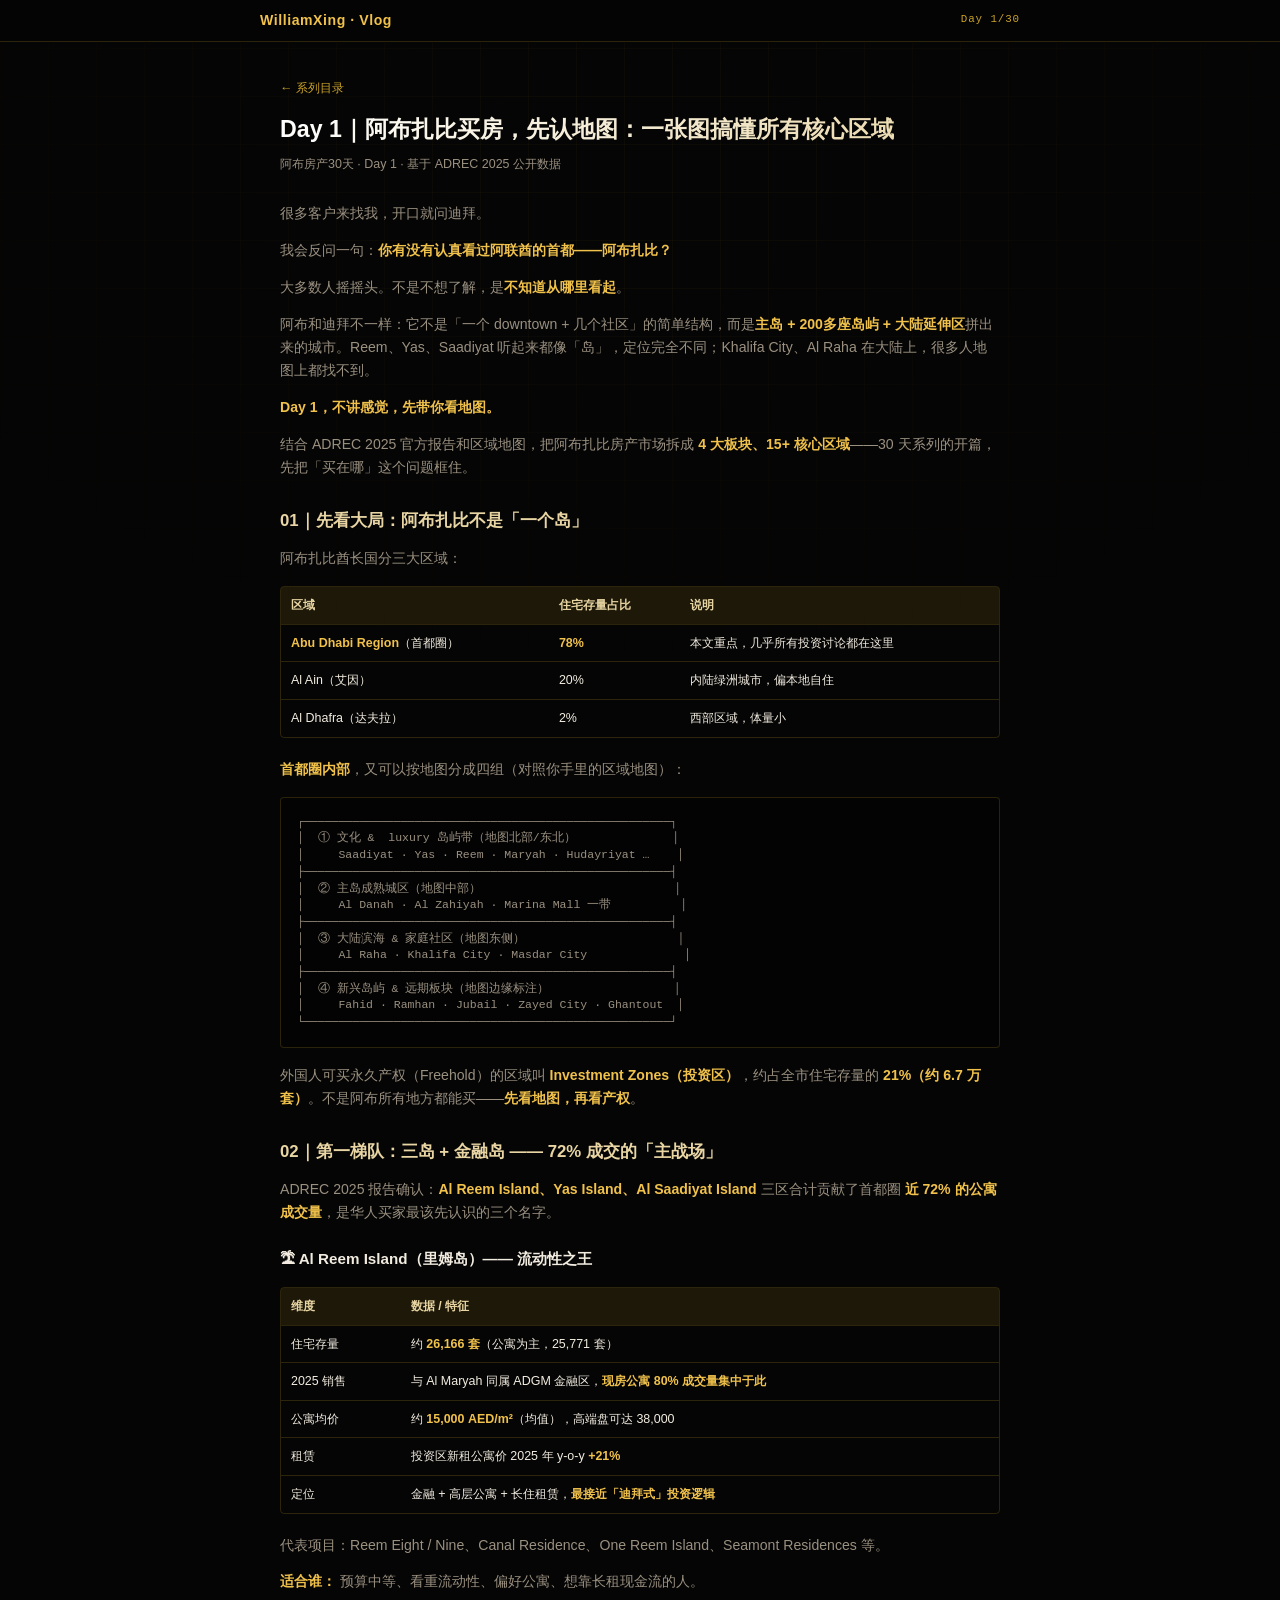
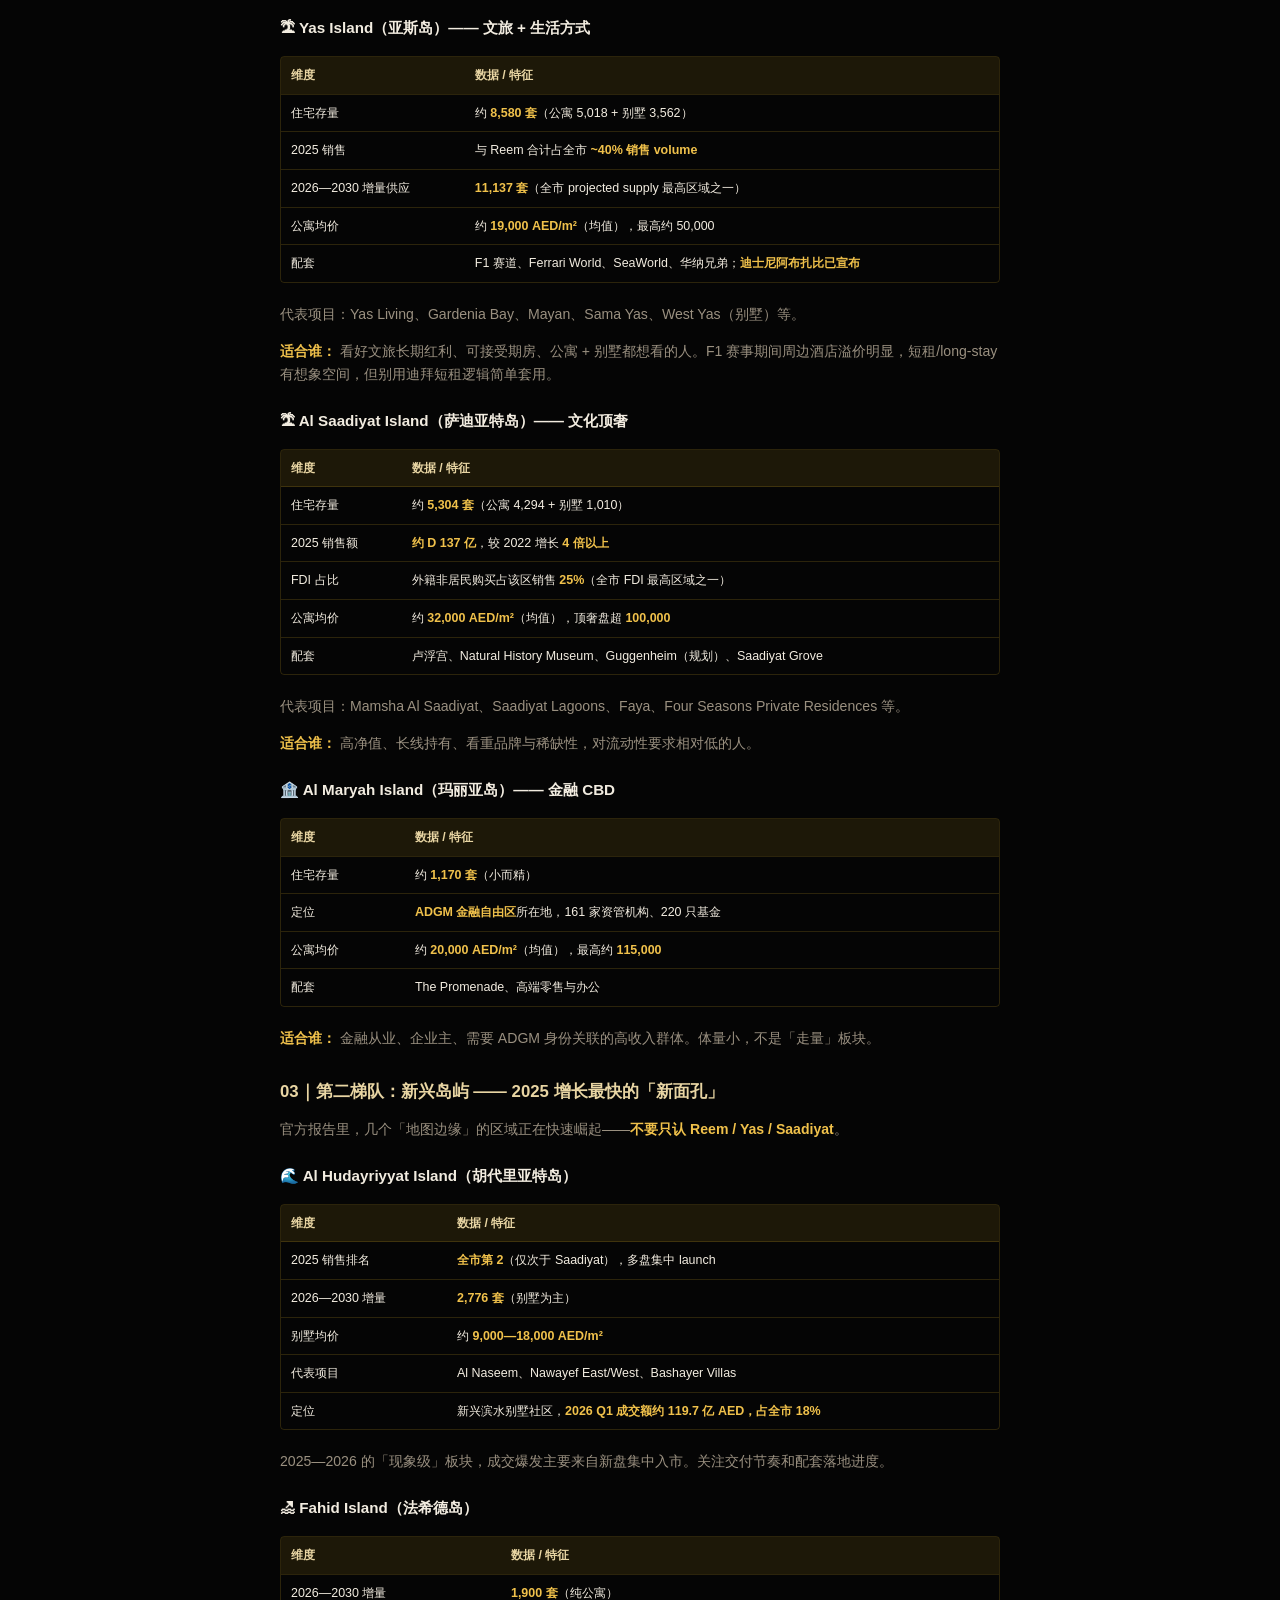
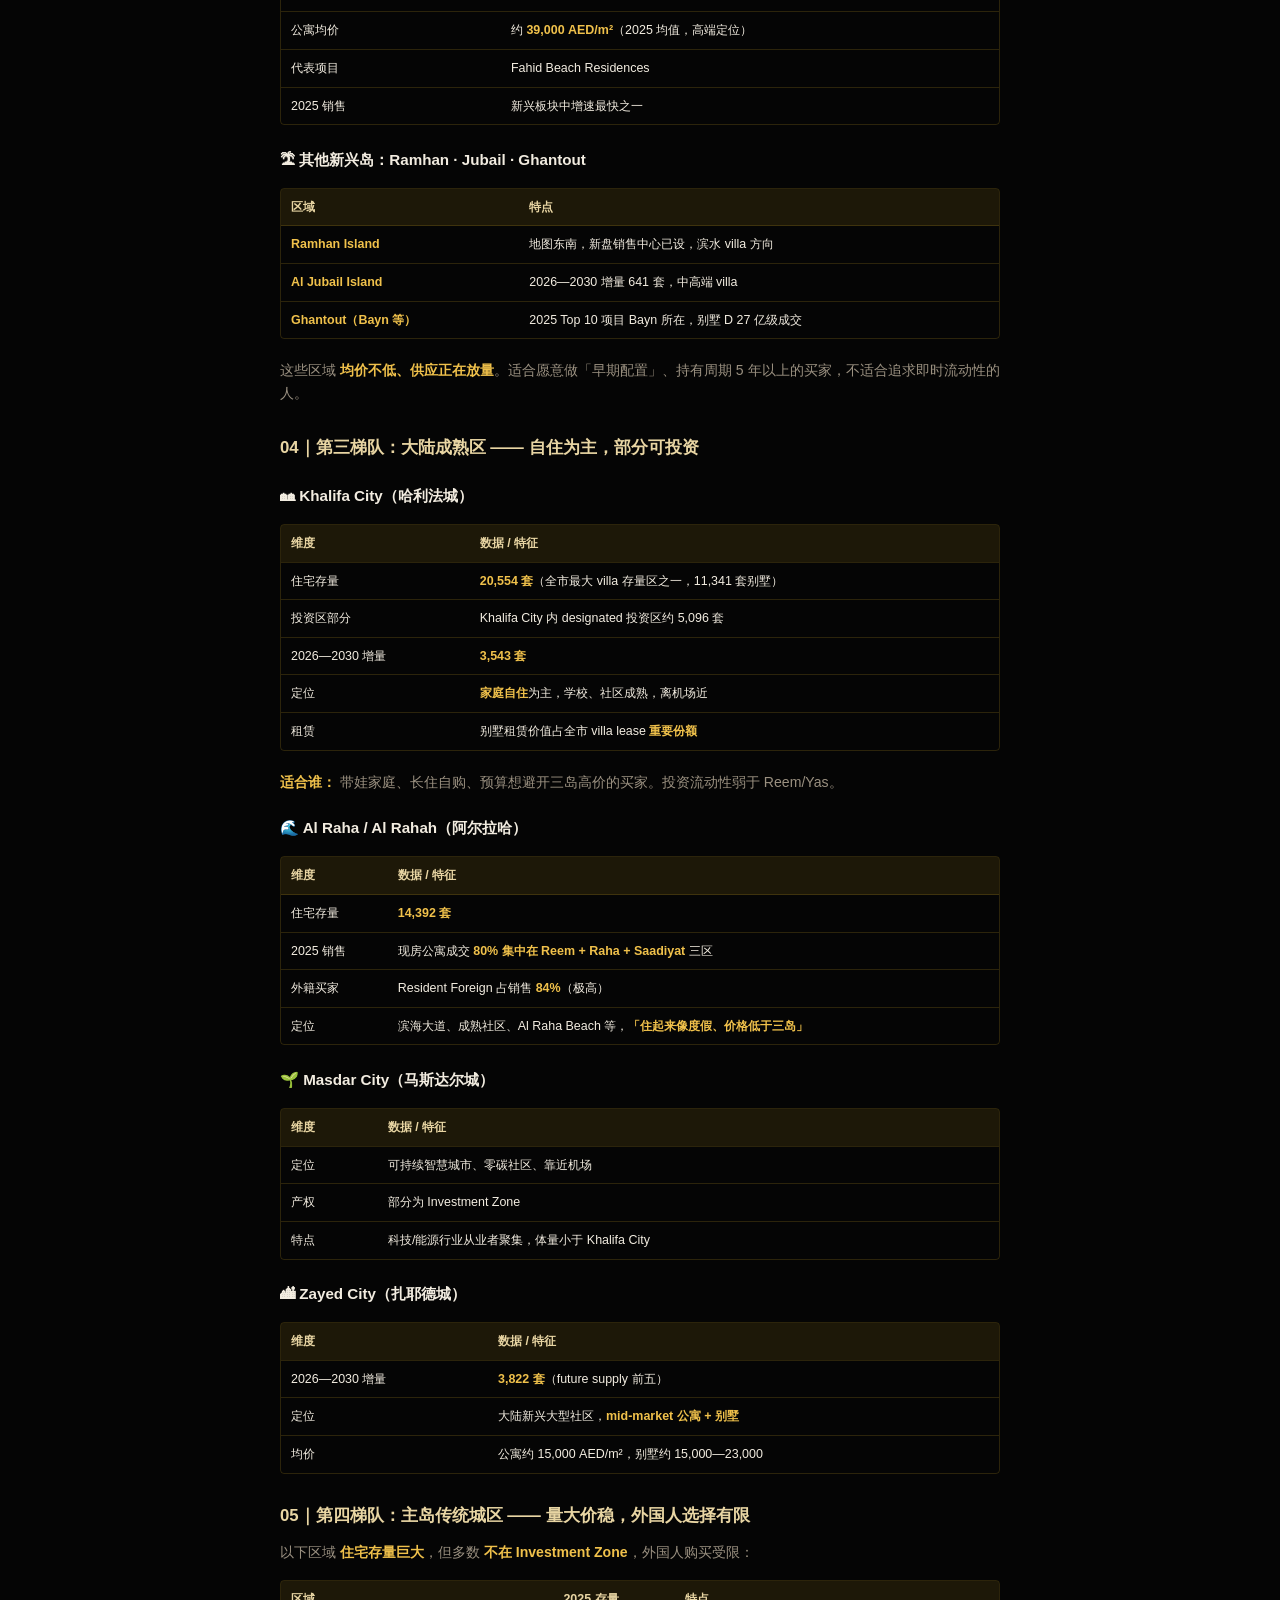
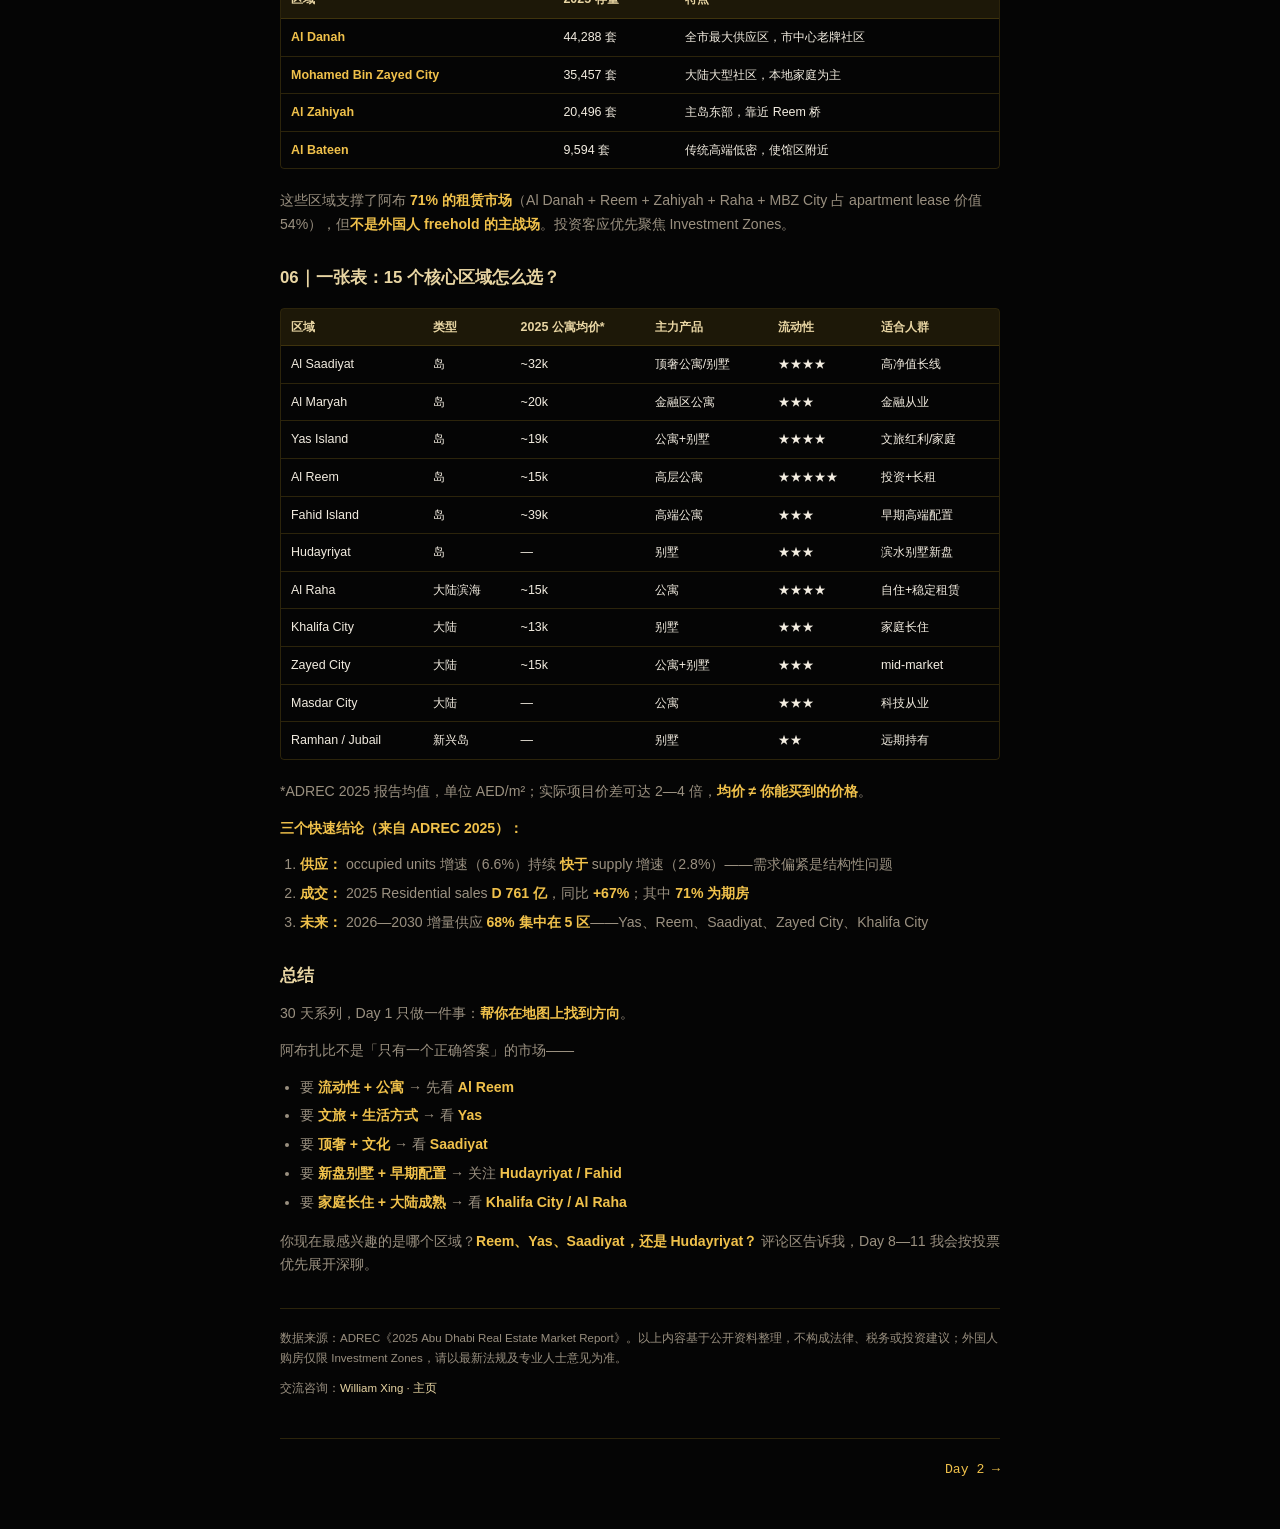
==== articles/day-1.html @ 2cce430b "Refine vlog articles for reader-facing format" ====
<!DOCTYPE html>
<html lang="zh-CN">
<head>
  <meta charset="UTF-8" />
  <meta name="viewport" content="width=device-width, initial-scale=1.0" />
  <title>Day 1｜阿布扎比买房，先认地图：一张图搞懂所有核心区域 · 阿布房产30天</title>
  <link rel="stylesheet" href="../styles.css" />
</head>
<body>
  <div class="site-brand-bar">
    <div class="site-brand-inner">
      <a href="../index.html" class="site-name">WilliamXing · Vlog</a>
      <span class="ep-badge">Day 1/30</span>
    </div>
  </div>
  <article class="wrap article">
    <header class="article-head">
      <a class="back" href="../index.html">← 系列目录</a>
      <h1>Day 1｜阿布扎比买房，先认地图：一张图搞懂所有核心区域</h1>
      <p class="meta">阿布房产30天 · Day 1 · 基于 ADREC 2025 公开数据</p>
    </header>
    <div class="prose"><p>很多客户来找我，开口就问迪拜。</p>
<p>我会反问一句：<strong>你有没有认真看过阿联酋的首都——阿布扎比？</strong></p>
<p>大多数人摇摇头。不是不想了解，是<strong>不知道从哪里看起</strong>。</p>
<p>阿布和迪拜不一样：它不是「一个 downtown + 几个社区」的简单结构，而是<strong>主岛 + 200多座岛屿 + 大陆延伸区</strong>拼出来的城市。Reem、Yas、Saadiyat 听起来都像「岛」，定位完全不同；Khalifa City、Al Raha 在大陆上，很多人地图上都找不到。</p>
<p><strong>Day 1，不讲感觉，先带你看地图。</strong></p>
<p>结合 ADREC 2025 官方报告和区域地图，把阿布扎比房产市场拆成 <strong>4 大板块、15+ 核心区域</strong>——30 天系列的开篇，先把「买在哪」这个问题框住。</p>
<h2>01｜先看大局：阿布扎比不是「一个岛」</h2>
<p>阿布扎比酋长国分三大区域：</p>
<div class="table-wrap"><table class="data-table">
<tr><th>区域</th><th>住宅存量占比</th><th>说明</th></tr>
<tr><td><strong>Abu Dhabi Region</strong>（首都圈）</td><td><strong>78%</strong></td><td>本文重点，几乎所有投资讨论都在这里</td></tr>
<tr><td>Al Ain（艾因）</td><td>20%</td><td>内陆绿洲城市，偏本地自住</td></tr>
<tr><td>Al Dhafra（达夫拉）</td><td>2%</td><td>西部区域，体量小</td></tr>
</table></div>
<p><strong>首都圈内部</strong>，又可以按地图分成四组（对照你手里的区域地图）：</p>
<pre class="code-block">┌─────────────────────────────────────────────────────┐
│  ① 文化 &  luxury 岛屿带（地图北部/东北）              │
│     Saadiyat · Yas · Reem · Maryah · Hudayriyat …    │
├─────────────────────────────────────────────────────┤
│  ② 主岛成熟城区（地图中部）                            │
│     Al Danah · Al Zahiyah · Marina Mall 一带          │
├─────────────────────────────────────────────────────┤
│  ③ 大陆滨海 & 家庭社区（地图东侧）                      │
│     Al Raha · Khalifa City · Masdar City              │
├─────────────────────────────────────────────────────┤
│  ④ 新兴岛屿 & 远期板块（地图边缘标注）                  │
│     Fahid · Ramhan · Jubail · Zayed City · Ghantout  │
└─────────────────────────────────────────────────────┘</pre>
<p>外国人可买永久产权（Freehold）的区域叫 <strong>Investment Zones（投资区）</strong>，约占全市住宅存量的 <strong>21%（约 6.7 万套）</strong>。不是阿布所有地方都能买——<strong>先看地图，再看产权</strong>。</p>
<h2>02｜第一梯队：三岛 + 金融岛 —— 72% 成交的「主战场」</h2>
<p>ADREC 2025 报告确认：<strong>Al Reem Island、Yas Island、Al Saadiyat Island</strong> 三区合计贡献了首都圈 <strong>近 72% 的公寓成交量</strong>，是华人买家最该先认识的三个名字。</p>
<h3>🏝 Al Reem Island（里姆岛）—— 流动性之王</h3>
<div class="table-wrap"><table class="data-table">
<tr><th>维度</th><th>数据 / 特征</th></tr>
<tr><td>住宅存量</td><td>约 <strong>26,166 套</strong>（公寓为主，25,771 套）</td></tr>
<tr><td>2025 销售</td><td>与 Al Maryah 同属 ADGM 金融区，<strong>现房公寓 80% 成交量集中于此</strong></td></tr>
<tr><td>公寓均价</td><td>约 <strong>15,000 AED/m²</strong>（均值），高端盘可达 38,000</td></tr>
<tr><td>租赁</td><td>投资区新租公寓价 2025 年 y-o-y <strong>+21%</strong></td></tr>
<tr><td>定位</td><td>金融 + 高层公寓 + 长住租赁，<strong>最接近「迪拜式」投资逻辑</strong></td></tr>
</table></div>
<p>代表项目：Reem Eight / Nine、Canal Residence、One Reem Island、Seamont Residences 等。</p>
<p><strong>适合谁：</strong> 预算中等、看重流动性、偏好公寓、想靠长租现金流的人。</p>
<h3>🏝 Yas Island（亚斯岛）—— 文旅 + 生活方式</h3>
<div class="table-wrap"><table class="data-table">
<tr><th>维度</th><th>数据 / 特征</th></tr>
<tr><td>住宅存量</td><td>约 <strong>8,580 套</strong>（公寓 5,018 + 别墅 3,562）</td></tr>
<tr><td>2025 销售</td><td>与 Reem 合计占全市 <strong>~40% 销售 volume</strong></td></tr>
<tr><td>2026—2030 增量供应</td><td><strong>11,137 套</strong>（全市 projected supply 最高区域之一）</td></tr>
<tr><td>公寓均价</td><td>约 <strong>19,000 AED/m²</strong>（均值），最高约 50,000</td></tr>
<tr><td>配套</td><td>F1 赛道、Ferrari World、SeaWorld、华纳兄弟；<strong>迪士尼阿布扎比已宣布</strong></td></tr>
</table></div>
<p>代表项目：Yas Living、Gardenia Bay、Mayan、Sama Yas、West Yas（别墅）等。</p>
<p><strong>适合谁：</strong> 看好文旅长期红利、可接受期房、公寓 + 别墅都想看的人。F1 赛事期间周边酒店溢价明显，短租/long-stay 有想象空间，但别用迪拜短租逻辑简单套用。</p>
<h3>🏝 Al Saadiyat Island（萨迪亚特岛）—— 文化顶奢</h3>
<div class="table-wrap"><table class="data-table">
<tr><th>维度</th><th>数据 / 特征</th></tr>
<tr><td>住宅存量</td><td>约 <strong>5,304 套</strong>（公寓 4,294 + 别墅 1,010）</td></tr>
<tr><td>2025 销售额</td><td><strong>约 D 137 亿</strong>，较 2022 增长 <strong>4 倍以上</strong></td></tr>
<tr><td>FDI 占比</td><td>外籍非居民购买占该区销售 <strong>25%</strong>（全市 FDI 最高区域之一）</td></tr>
<tr><td>公寓均价</td><td>约 <strong>32,000 AED/m²</strong>（均值），顶奢盘超 <strong>100,000</strong></td></tr>
<tr><td>配套</td><td>卢浮宫、Natural History Museum、Guggenheim（规划）、Saadiyat Grove</td></tr>
</table></div>
<p>代表项目：Mamsha Al Saadiyat、Saadiyat Lagoons、Faya、Four Seasons Private Residences 等。</p>
<p><strong>适合谁：</strong> 高净值、长线持有、看重品牌与稀缺性，对流动性要求相对低的人。</p>
<h3>🏦 Al Maryah Island（玛丽亚岛）—— 金融 CBD</h3>
<div class="table-wrap"><table class="data-table">
<tr><th>维度</th><th>数据 / 特征</th></tr>
<tr><td>住宅存量</td><td>约 <strong>1,170 套</strong>（小而精）</td></tr>
<tr><td>定位</td><td><strong>ADGM 金融自由区</strong>所在地，161 家资管机构、220 只基金</td></tr>
<tr><td>公寓均价</td><td>约 <strong>20,000 AED/m²</strong>（均值），最高约 <strong>115,000</strong></td></tr>
<tr><td>配套</td><td>The Promenade、高端零售与办公</td></tr>
</table></div>
<p><strong>适合谁：</strong> 金融从业、企业主、需要 ADGM 身份关联的高收入群体。体量小，不是「走量」板块。</p>
<h2>03｜第二梯队：新兴岛屿 —— 2025 增长最快的「新面孔」</h2>
<p>官方报告里，几个「地图边缘」的区域正在快速崛起——<strong>不要只认 Reem / Yas / Saadiyat</strong>。</p>
<h3>🌊 Al Hudayriyyat Island（胡代里亚特岛）</h3>
<div class="table-wrap"><table class="data-table">
<tr><th>维度</th><th>数据 / 特征</th></tr>
<tr><td>2025 销售排名</td><td><strong>全市第 2</strong>（仅次于 Saadiyat），多盘集中 launch</td></tr>
<tr><td>2026—2030 增量</td><td><strong>2,776 套</strong>（别墅为主）</td></tr>
<tr><td>别墅均价</td><td>约 <strong>9,000—18,000 AED/m²</strong></td></tr>
<tr><td>代表项目</td><td>Al Naseem、Nawayef East/West、Bashayer Villas</td></tr>
<tr><td>定位</td><td>新兴滨水别墅社区，<strong>2026 Q1 成交额约 119.7 亿 AED，占全市 18%</strong></td></tr>
</table></div>
<p>2025—2026 的「现象级」板块，成交爆发主要来自新盘集中入市。关注交付节奏和配套落地进度。</p>
<h3>🏖 Fahid Island（法希德岛）</h3>
<div class="table-wrap"><table class="data-table">
<tr><th>维度</th><th>数据 / 特征</th></tr>
<tr><td>2026—2030 增量</td><td><strong>1,900 套</strong>（纯公寓）</td></tr>
<tr><td>公寓均价</td><td>约 <strong>39,000 AED/m²</strong>（2025 均值，高端定位）</td></tr>
<tr><td>代表项目</td><td>Fahid Beach Residences</td></tr>
<tr><td>2025 销售</td><td>新兴板块中增速最快之一</td></tr>
</table></div>
<h3>🏝 其他新兴岛：Ramhan · Jubail · Ghantout</h3>
<div class="table-wrap"><table class="data-table">
<tr><th>区域</th><th>特点</th></tr>
<tr><td><strong>Ramhan Island</strong></td><td>地图东南，新盘销售中心已设，滨水 villa 方向</td></tr>
<tr><td><strong>Al Jubail Island</strong></td><td>2026—2030 增量 641 套，中高端 villa</td></tr>
<tr><td><strong>Ghantout（Bayn 等）</strong></td><td>2025 Top 10 项目 Bayn 所在，别墅 D 27 亿级成交</td></tr>
</table></div>
<p>这些区域 <strong>均价不低、供应正在放量</strong>。适合愿意做「早期配置」、持有周期 5 年以上的买家，不适合追求即时流动性的人。</p>
<h2>04｜第三梯队：大陆成熟区 —— 自住为主，部分可投资</h2>
<h3>🏘 Khalifa City（哈利法城）</h3>
<div class="table-wrap"><table class="data-table">
<tr><th>维度</th><th>数据 / 特征</th></tr>
<tr><td>住宅存量</td><td><strong>20,554 套</strong>（全市最大 villa 存量区之一，11,341 套别墅）</td></tr>
<tr><td>投资区部分</td><td>Khalifa City 内 designated 投资区约 5,096 套</td></tr>
<tr><td>2026—2030 增量</td><td><strong>3,543 套</strong></td></tr>
<tr><td>定位</td><td><strong>家庭自住</strong>为主，学校、社区成熟，离机场近</td></tr>
<tr><td>租赁</td><td>别墅租赁价值占全市 villa lease <strong>重要份额</strong></td></tr>
</table></div>
<p><strong>适合谁：</strong> 带娃家庭、长住自购、预算想避开三岛高价的买家。投资流动性弱于 Reem/Yas。</p>
<h3>🌊 Al Raha / Al Rahah（阿尔拉哈）</h3>
<div class="table-wrap"><table class="data-table">
<tr><th>维度</th><th>数据 / 特征</th></tr>
<tr><td>住宅存量</td><td><strong>14,392 套</strong></td></tr>
<tr><td>2025 销售</td><td>现房公寓成交 <strong>80% 集中在 Reem + Raha + Saadiyat</strong> 三区</td></tr>
<tr><td>外籍买家</td><td>Resident Foreign 占销售 <strong>84%</strong>（极高）</td></tr>
<tr><td>定位</td><td>滨海大道、成熟社区、Al Raha Beach 等，<strong>「住起来像度假、价格低于三岛」</strong></td></tr>
</table></div>
<h3>🌱 Masdar City（马斯达尔城）</h3>
<div class="table-wrap"><table class="data-table">
<tr><th>维度</th><th>数据 / 特征</th></tr>
<tr><td>定位</td><td>可持续智慧城市、零碳社区、靠近机场</td></tr>
<tr><td>产权</td><td>部分为 Investment Zone</td></tr>
<tr><td>特点</td><td>科技/能源行业从业者聚集，体量小于 Khalifa City</td></tr>
</table></div>
<h3>🏙 Zayed City（扎耶德城）</h3>
<div class="table-wrap"><table class="data-table">
<tr><th>维度</th><th>数据 / 特征</th></tr>
<tr><td>2026—2030 增量</td><td><strong>3,822 套</strong>（future supply 前五）</td></tr>
<tr><td>定位</td><td>大陆新兴大型社区，<strong>mid-market 公寓 + 别墅</strong></td></tr>
<tr><td>均价</td><td>公寓约 15,000 AED/m²，别墅约 15,000—23,000</td></tr>
</table></div>
<h2>05｜第四梯队：主岛传统城区 —— 量大价稳，外国人选择有限</h2>
<p>以下区域 <strong>住宅存量巨大</strong>，但多数 <strong>不在 Investment Zone</strong>，外国人购买受限：</p>
<div class="table-wrap"><table class="data-table">
<tr><th>区域</th><th>2025 存量</th><th>特点</th></tr>
<tr><td><strong>Al Danah</strong></td><td>44,288 套</td><td>全市最大供应区，市中心老牌社区</td></tr>
<tr><td><strong>Mohamed Bin Zayed City</strong></td><td>35,457 套</td><td>大陆大型社区，本地家庭为主</td></tr>
<tr><td><strong>Al Zahiyah</strong></td><td>20,496 套</td><td>主岛东部，靠近 Reem 桥</td></tr>
<tr><td><strong>Al Bateen</strong></td><td>9,594 套</td><td>传统高端低密，使馆区附近</td></tr>
</table></div>
<p>这些区域支撑了阿布 <strong>71% 的租赁市场</strong>（Al Danah + Reem + Zahiyah + Raha + MBZ City 占 apartment lease 价值 54%），但<strong>不是外国人 freehold 的主战场</strong>。投资客应优先聚焦 Investment Zones。</p>
<h2>06｜一张表：15 个核心区域怎么选？</h2>
<div class="table-wrap"><table class="data-table">
<tr><th>区域</th><th>类型</th><th>2025 公寓均价*</th><th>主力产品</th><th>流动性</th><th>适合人群</th></tr>
<tr><td>Al Saadiyat</td><td>岛</td><td>~32k</td><td>顶奢公寓/别墅</td><td>★★★★</td><td>高净值长线</td></tr>
<tr><td>Al Maryah</td><td>岛</td><td>~20k</td><td>金融区公寓</td><td>★★★</td><td>金融从业</td></tr>
<tr><td>Yas Island</td><td>岛</td><td>~19k</td><td>公寓+别墅</td><td>★★★★</td><td>文旅红利/家庭</td></tr>
<tr><td>Al Reem</td><td>岛</td><td>~15k</td><td>高层公寓</td><td>★★★★★</td><td>投资+长租</td></tr>
<tr><td>Fahid Island</td><td>岛</td><td>~39k</td><td>高端公寓</td><td>★★★</td><td>早期高端配置</td></tr>
<tr><td>Hudayriyat</td><td>岛</td><td>—</td><td>别墅</td><td>★★★</td><td>滨水别墅新盘</td></tr>
<tr><td>Al Raha</td><td>大陆滨海</td><td>~15k</td><td>公寓</td><td>★★★★</td><td>自住+稳定租赁</td></tr>
<tr><td>Khalifa City</td><td>大陆</td><td>~13k</td><td>别墅</td><td>★★★</td><td>家庭长住</td></tr>
<tr><td>Zayed City</td><td>大陆</td><td>~15k</td><td>公寓+别墅</td><td>★★★</td><td>mid-market</td></tr>
<tr><td>Masdar City</td><td>大陆</td><td>—</td><td>公寓</td><td>★★★</td><td>科技从业</td></tr>
<tr><td>Ramhan / Jubail</td><td>新兴岛</td><td>—</td><td>别墅</td><td>★★</td><td>远期持有</td></tr>
</table></div>
<p>*ADREC 2025 报告均值，单位 AED/m²；实际项目价差可达 2—4 倍，<strong>均价 ≠ 你能买到的价格</strong>。</p>
<p><strong>三个快速结论（来自 ADREC 2025）：</strong></p>
<ol>
<li><strong>供应：</strong> occupied units 增速（6.6%）持续 <strong>快于</strong> supply 增速（2.8%）——需求偏紧是结构性问题</li>
<li><strong>成交：</strong> 2025 Residential sales <strong>D 761 亿</strong>，同比 <strong>+67%</strong>；其中 <strong>71% 为期房</strong></li>
<li><strong>未来：</strong> 2026—2030 增量供应 <strong>68% 集中在 5 区</strong>——Yas、Reem、Saadiyat、Zayed City、Khalifa City</li>
</ol>
<h2>总结</h2>
<p>30 天系列，Day 1 只做一件事：<strong>帮你在地图上找到方向</strong>。</p>
<p>阿布扎比不是「只有一个正确答案」的市场——</p>
<ul>
<li>要 <strong>流动性 + 公寓</strong> → 先看 <strong>Al Reem</strong></li>
<li>要 <strong>文旅 + 生活方式</strong> → 看 <strong>Yas</strong></li>
<li>要 <strong>顶奢 + 文化</strong> → 看 <strong>Saadiyat</strong></li>
<li>要 <strong>新盘别墅 + 早期配置</strong> → 关注 <strong>Hudayriyat / Fahid</strong></li>
<li>要 <strong>家庭长住 + 大陆成熟</strong> → 看 <strong>Khalifa City / Al Raha</strong></li>
</ul>
<p>你现在最感兴趣的是哪个区域？<strong>Reem、Yas、Saadiyat，还是 Hudayriyat？</strong> 评论区告诉我，Day 8—11 我会按投票优先展开深聊。</p></div>
    <footer class="article-foot">
      <p>数据来源：ADREC《2025 Abu Dhabi Real Estate Market Report》。以上内容基于公开资料整理，不构成法律、税务或投资建议；外国人购房仅限 Investment Zones，请以最新法规及专业人士意见为准。</p>
      <p>交流咨询：<a href="https://sobhazanyan.github.io/william-xing-hub/" target="_blank" rel="noopener">William Xing · 主页</a></p>
    </footer>
    <nav class="ep-nav">
      <span></span>
      <a href="day-2.html">Day 2 →</a>
    </nav>
  </article>
</body>
</html>
---- styles.css ----
:root {
  --bg: #050505;
  --surface: rgba(12, 11, 9, 0.82);
  --gold: #c9a227;
  --gold-light: #e8d5a3;
  --gold-bright: #f0c14b;
  --gold-dim: rgba(201, 162, 39, 0.12);
  --text: #f2ece0;
  --muted: #9a9080;
  --border: rgba(201, 162, 39, 0.2);
}
*, *::before, *::after { box-sizing: border-box; margin: 0; padding: 0; }
body {
  font-family: -apple-system, BlinkMacSystemFont, "Segoe UI", "PingFang SC", "Microsoft YaHei", sans-serif;
  background: var(--bg);
  color: var(--text);
  line-height: 1.65;
  min-height: 100vh;
}
body::before {
  content: "";
  position: fixed;
  inset: 0;
  z-index: 0;
  background:
    linear-gradient(rgba(201, 162, 39, 0.04) 1px, transparent 1px),
    linear-gradient(90deg, rgba(201, 162, 39, 0.04) 1px, transparent 1px);
  background-size: 48px 48px;
  mask-image: radial-gradient(ellipse 80% 70% at 50% 20%, #000 15%, transparent 78%);
  pointer-events: none;
}
.site-brand-bar {
  position: relative;
  z-index: 10;
  background: rgba(5, 5, 5, 0.94);
  backdrop-filter: blur(12px);
  padding: 0.55rem 1.25rem;
  border-bottom: 1px solid var(--border);
}
.site-brand-inner {
  max-width: 760px;
  margin: 0 auto;
  display: flex;
  align-items: center;
  gap: 0.75rem;
}
.site-name {
  font-weight: 700;
  font-size: 0.88rem;
  color: var(--gold-bright);
  text-decoration: none;
  letter-spacing: 0.04em;
}
.ep-badge {
  margin-left: auto;
  font-family: "SF Mono", Consolas, monospace;
  font-size: 0.68rem;
  color: var(--gold);
  letter-spacing: 0.08em;
}
.wrap {
  position: relative;
  z-index: 1;
  max-width: 760px;
  margin: 0 auto;
  padding: 2rem 1.25rem 3rem;
}
.hero {
  margin-bottom: 2rem;
  padding: 1.5rem;
  background: var(--surface);
  border: 1px solid var(--border);
  border-radius: 4px;
}
.hero h1 {
  font-size: 1.5rem;
  background: linear-gradient(135deg, #fff, var(--gold-light));
  -webkit-background-clip: text;
  background-clip: text;
  color: transparent;
  margin-bottom: 0.5rem;
}
.hero p { font-size: 0.88rem; color: var(--muted); }
.ep-grid {
  display: grid;
  gap: 12px;
}
.ep-card {
  display: grid;
  grid-template-columns: 52px 1fr auto;
  gap: 14px;
  align-items: start;
  padding: 1.15rem 1.25rem;
  background: var(--surface);
  border: 1px solid var(--border);
  border-radius: 4px;
  text-decoration: none;
  color: inherit;
  transition: border-color 0.2s, transform 0.15s, box-shadow 0.2s;
}
.ep-card:hover {
  border-color: rgba(232, 213, 163, 0.38);
  transform: translateY(-2px);
  box-shadow: 0 0 28px rgba(201, 162, 39, 0.12);
}
.ep-num {
  width: 52px;
  height: 52px;
  display: flex;
  flex-direction: column;
  align-items: center;
  justify-content: center;
  border: 1px solid var(--border);
  background: var(--gold-dim);
  border-radius: 4px;
  font-family: "SF Mono", Consolas, monospace;
}
.ep-num span { font-size: 0.58rem; color: var(--gold); letter-spacing: 0.06em; }
.ep-num strong { font-size: 1.1rem; color: var(--gold-bright); }
.ep-card h2 { font-size: 0.92rem; font-weight: 600; margin-bottom: 6px; color: var(--text); }
.ep-card p { font-size: 0.78rem; color: var(--muted); line-height: 1.5; }
.ep-go {
  font-size: 0.68rem;
  font-weight: 700;
  color: var(--gold-bright);
  font-family: "SF Mono", Consolas, monospace;
  align-self: center;
}
.footer-note {
  margin-top: 2rem;
  padding-top: 1rem;
  border-top: 1px solid var(--border);
  font-size: 0.72rem;
  color: var(--muted);
  font-family: "SF Mono", Consolas, monospace;
}
.footer-note a { color: var(--gold-light); }

.article-head { margin-bottom: 1.75rem; }
.back {
  display: inline-block;
  font-size: 0.78rem;
  color: var(--gold);
  text-decoration: none;
  margin-bottom: 1rem;
}
.back:hover { color: var(--gold-bright); }
.article-head h1 {
  font-size: 1.45rem;
  line-height: 1.35;
  margin-bottom: 0.5rem;
  background: linear-gradient(135deg, #fff, var(--gold-light));
  -webkit-background-clip: text;
  background-clip: text;
  color: transparent;
}
.article-head .meta { font-size: 0.78rem; color: var(--muted); }

.prose h2 { font-size: 1.05rem; margin: 1.75rem 0 0.75rem; color: var(--gold-light); }
.prose h3 { font-size: 0.95rem; margin: 1.35rem 0 0.55rem; color: var(--text); }
.prose h4 { font-size: 0.88rem; margin: 1rem 0 0.45rem; color: var(--muted); }
.prose p { font-size: 0.88rem; color: var(--muted); margin-bottom: 0.85rem; }
.prose strong { color: var(--gold-bright); font-weight: 700; }
.prose ul, .prose ol { margin: 0.5rem 0 1rem 1.25rem; font-size: 0.88rem; color: var(--muted); }
.prose li { margin-bottom: 0.35rem; }
.prose blockquote {
  border-left: 2px solid var(--gold);
  padding: 0.5rem 0 0.5rem 1rem;
  margin: 1rem 0;
  color: var(--gold-light);
  font-size: 0.86rem;
}
.prose hr { border: none; border-top: 1px solid var(--border); margin: 1.5rem 0; }
.prose code {
  font-family: "SF Mono", Consolas, monospace;
  font-size: 0.82em;
  background: var(--gold-dim);
  padding: 2px 6px;
  border-radius: 2px;
}

.prose .fit-line { padding-left: 0.25rem; }

.table-wrap {
  overflow-x: auto;
  margin: 1rem 0 1.25rem;
  border: 1px solid var(--border);
  border-radius: 4px;
}
.data-table {
  width: 100%;
  border-collapse: collapse;
  font-size: 0.78rem;
}
.data-table th,
.data-table td {
  padding: 8px 10px;
  border-bottom: 1px solid var(--border);
  text-align: left;
  vertical-align: top;
}
.data-table th {
  background: var(--gold-dim);
  color: var(--gold-light);
  font-weight: 600;
}
.data-table tr:last-child td { border-bottom: none; }

.code-block {
  font-family: "SF Mono", Consolas, monospace;
  font-size: 0.72rem;
  line-height: 1.45;
  background: rgba(0, 0, 0, 0.35);
  border: 1px solid var(--border);
  border-radius: 4px;
  padding: 1rem;
  margin: 1rem 0;
  overflow-x: auto;
  color: var(--muted);
  white-space: pre-wrap;
}

.article-foot {
  margin-top: 2rem;
  padding-top: 1.25rem;
  border-top: 1px solid var(--border);
  font-size: 0.72rem;
  color: var(--muted);
  line-height: 1.7;
}
.article-foot a { color: var(--gold-light); text-decoration: none; }
.article-foot a:hover { color: var(--gold-bright); }
.article-foot p + p { margin-top: 0.65rem; }

.ep-nav {
  display: flex;
  justify-content: space-between;
  gap: 1rem;
  margin-top: 2.5rem;
  padding-top: 1.25rem;
  border-top: 1px solid var(--border);
}
.ep-nav a {
  font-size: 0.82rem;
  color: var(--gold-bright);
  text-decoration: none;
  font-family: "SF Mono", Consolas, monospace;
}
.ep-nav a:hover { text-shadow: 0 0 12px rgba(232, 213, 163, 0.45); }
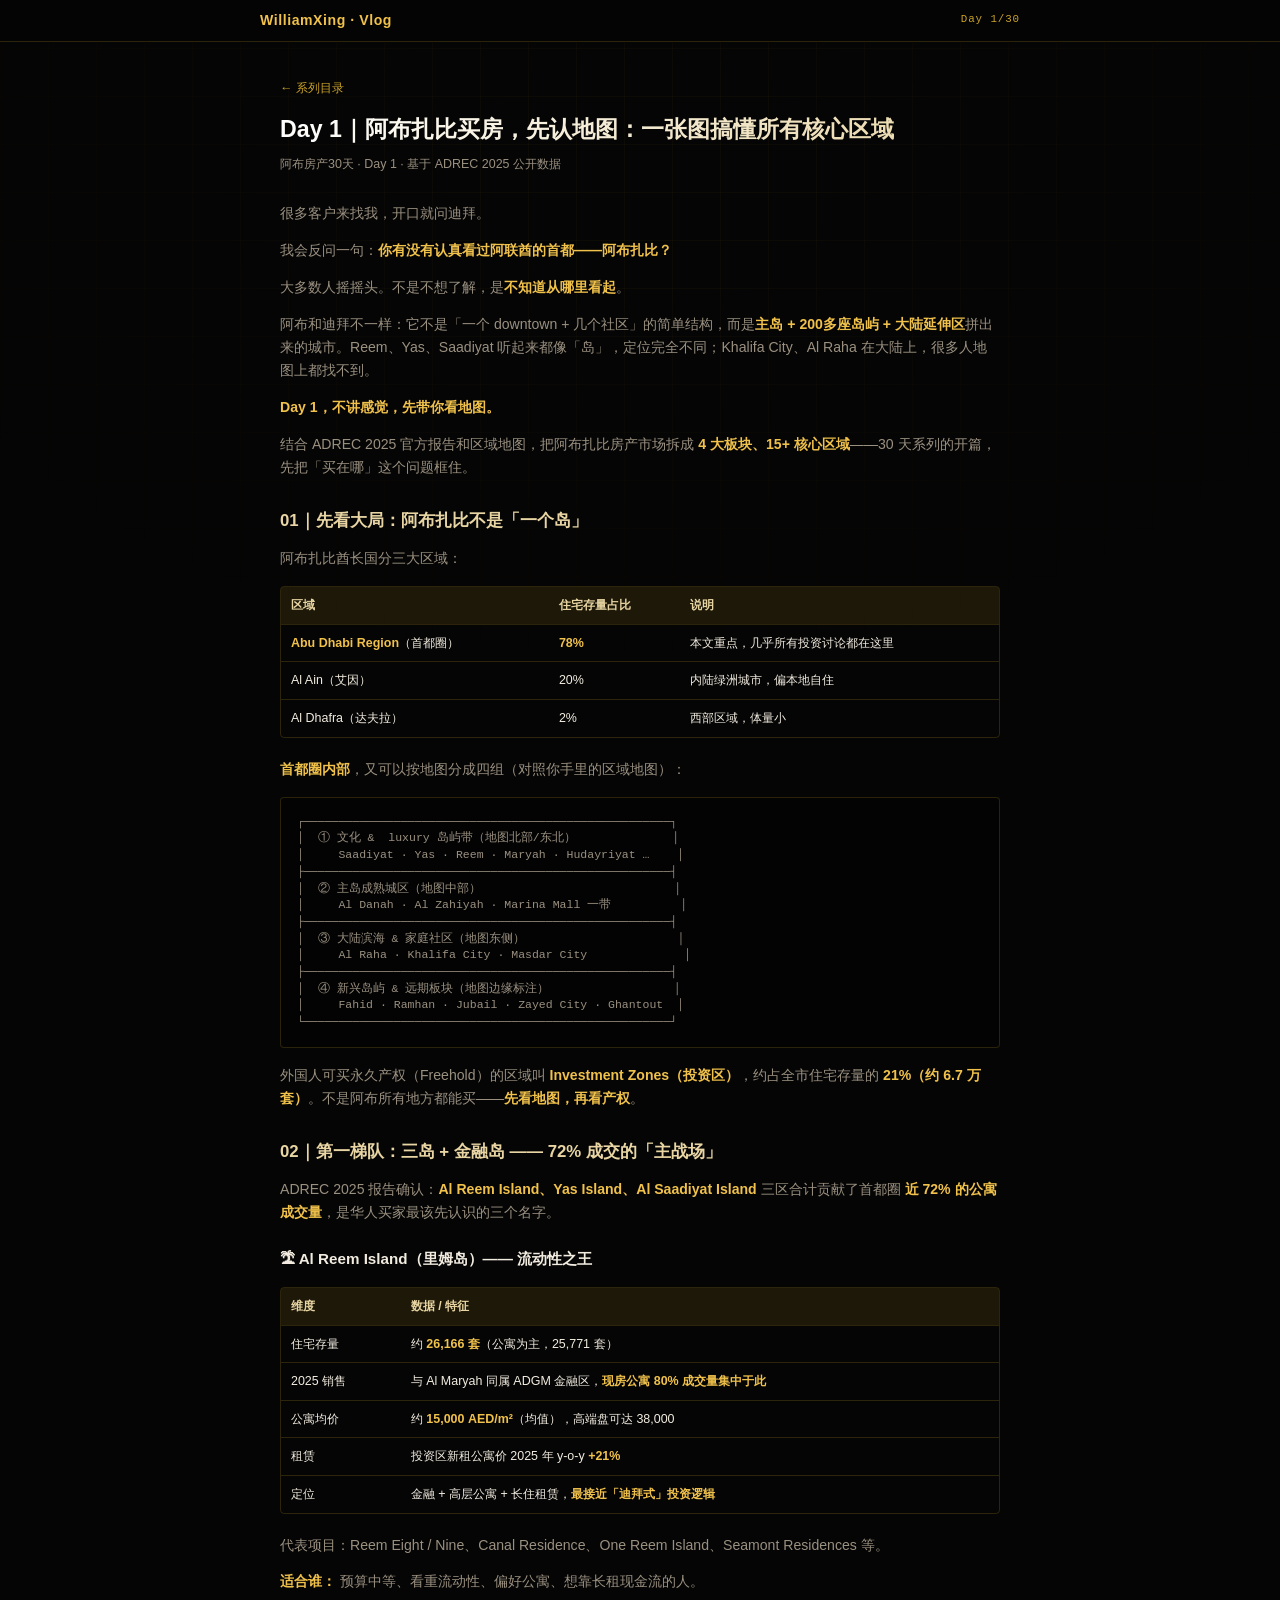
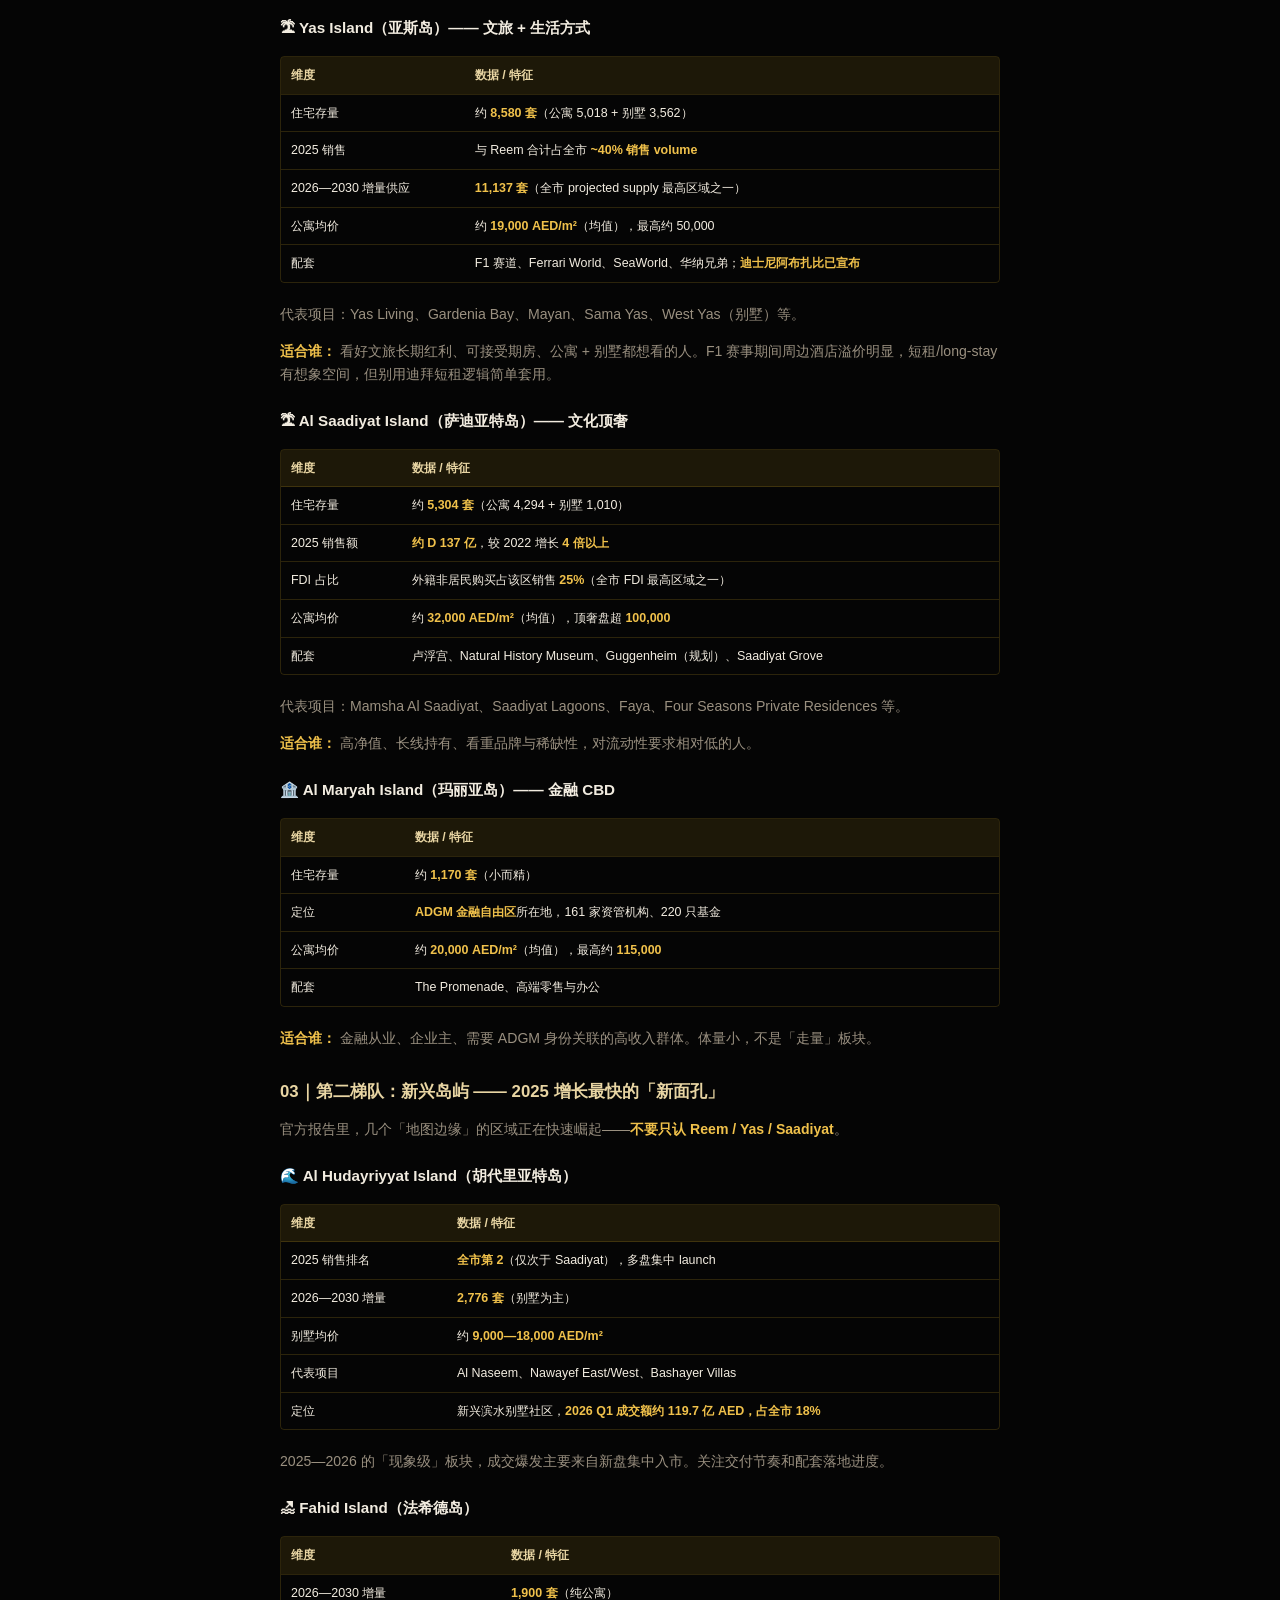
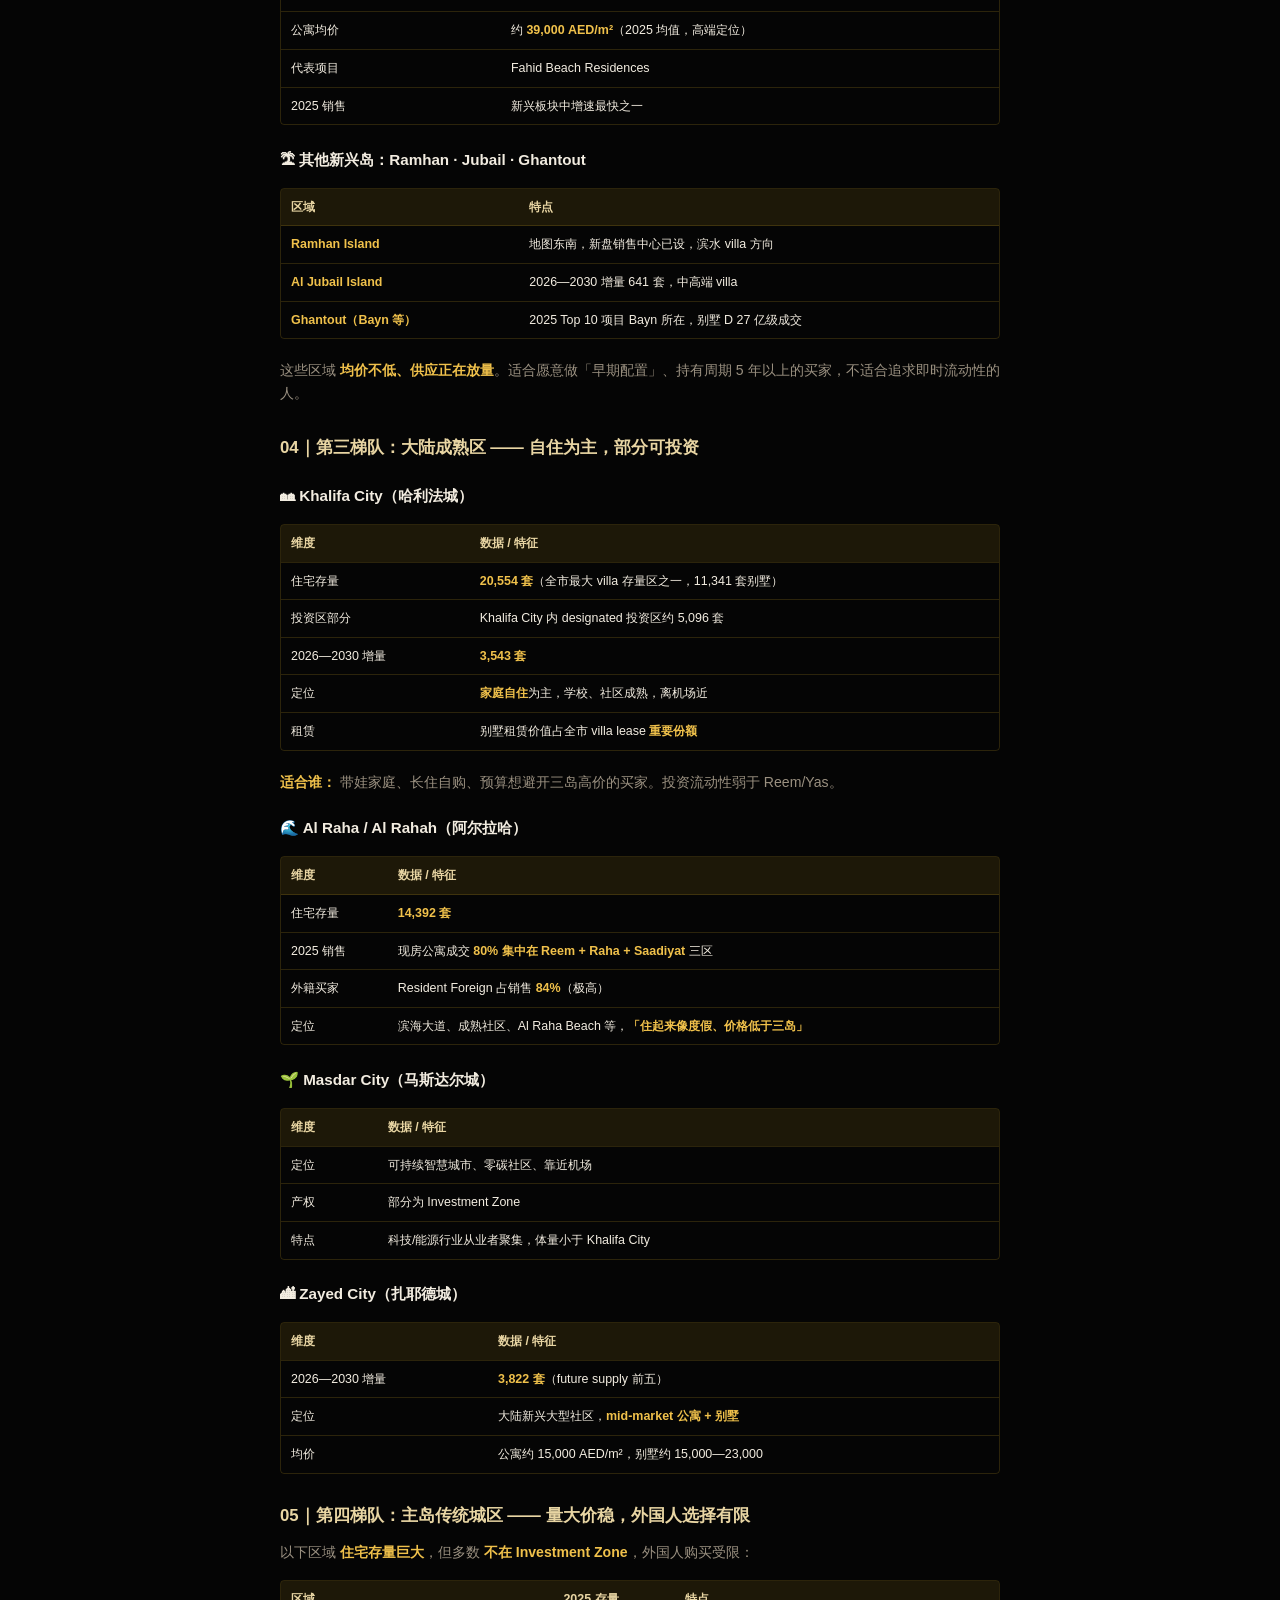
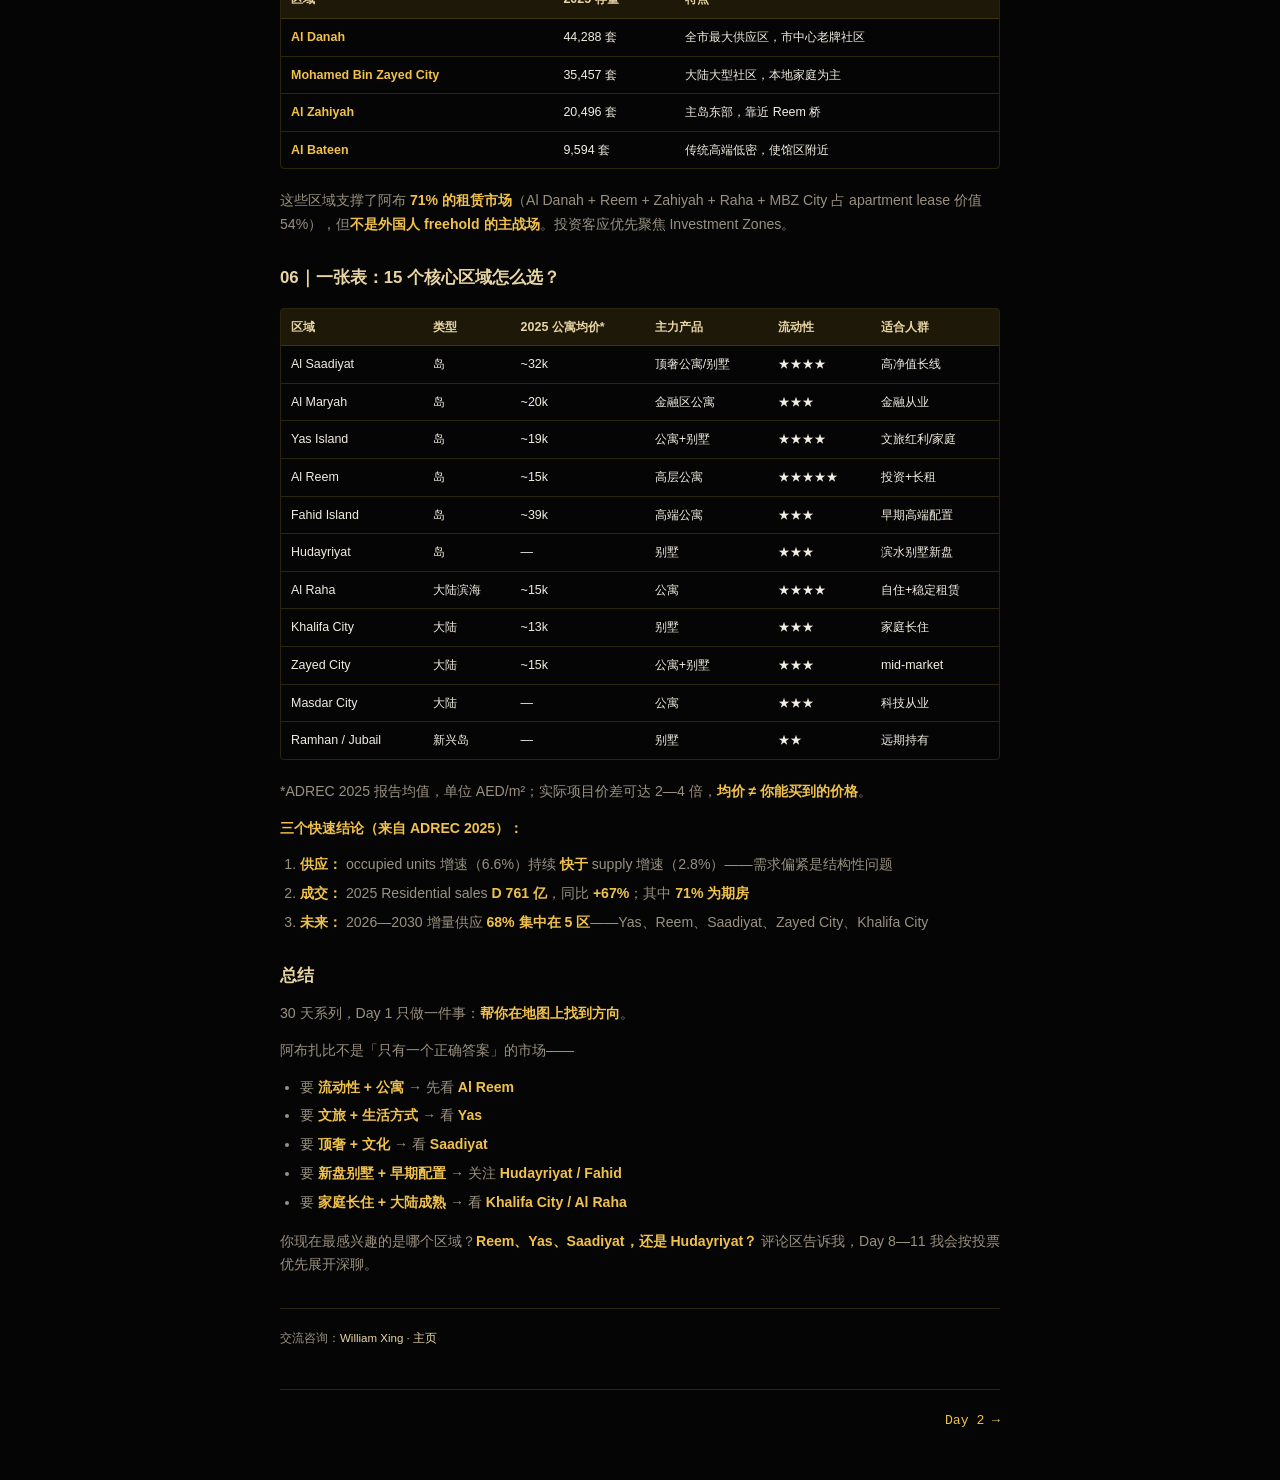
==== commit 290bee7f: "Remove disclaimer footer from vlog articles" ====
--- a/articles/day-1.html
+++ b/articles/day-1.html
@@ -197,7 +197,6 @@
 </ul>
 <p>你现在最感兴趣的是哪个区域？<strong>Reem、Yas、Saadiyat，还是 Hudayriyat？</strong> 评论区告诉我，Day 8—11 我会按投票优先展开深聊。</p></div>
     <footer class="article-foot">
-      <p>数据来源：ADREC《2025 Abu Dhabi Real Estate Market Report》。以上内容基于公开资料整理，不构成法律、税务或投资建议；外国人购房仅限 Investment Zones，请以最新法规及专业人士意见为准。</p>
       <p>交流咨询：<a href="https://sobhazanyan.github.io/william-xing-hub/" target="_blank" rel="noopener">William Xing · 主页</a></p>
     </footer>
     <nav class="ep-nav">
